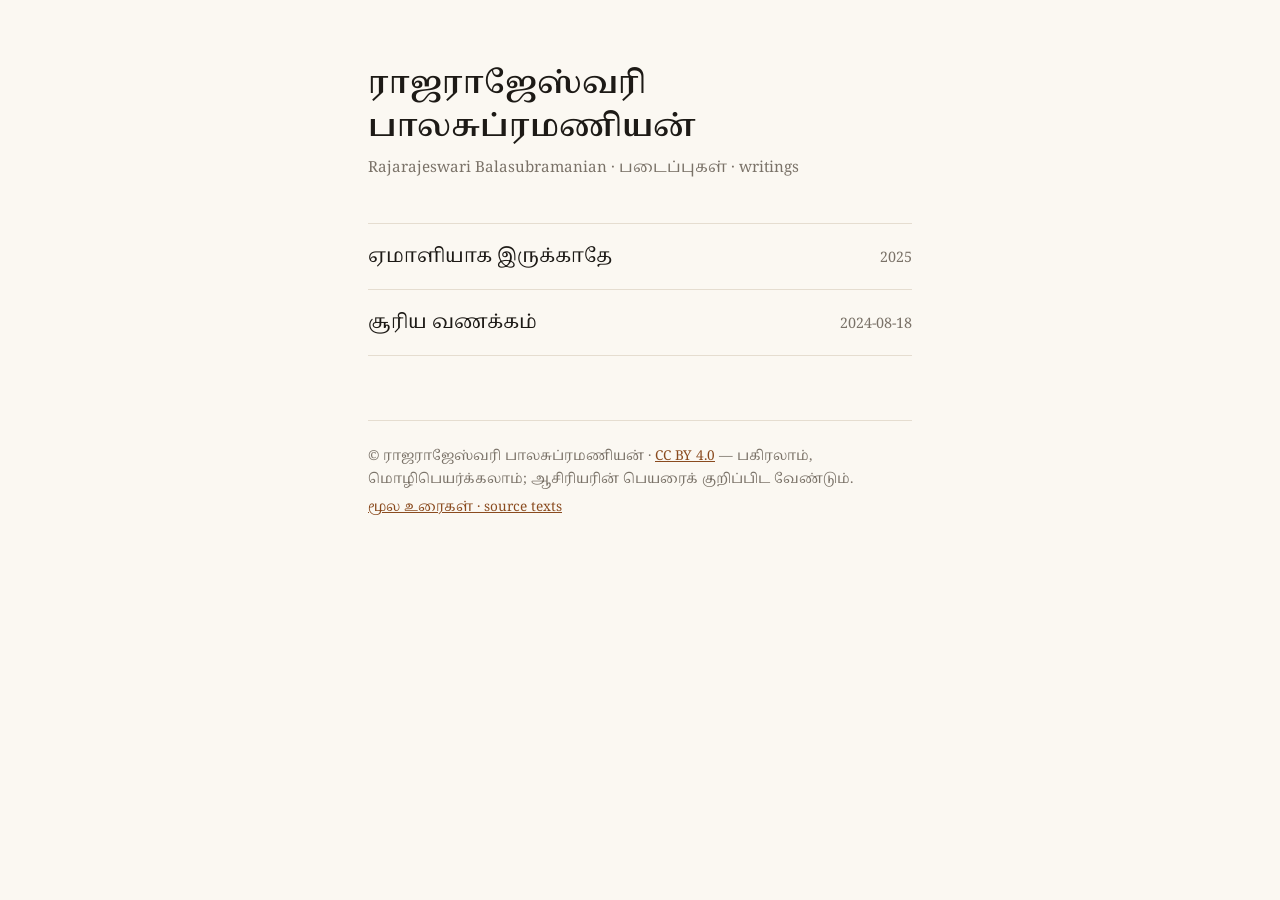
==== docs/index.html @ 10c73fd4 "ஏமாளியாக இருக்காதே: written 2025 Replaces the 2026 placeholder in the header, copyright line, archiv" ====
<!doctype html>
<html lang="ta">
<meta charset="utf-8">
<meta name="viewport" content="width=device-width, initial-scale=1">
<title>ராஜராஜேஸ்வரி பாலசுப்ரமணியன் — படைப்புகள்</title>
<link rel="stylesheet" href="style.css">
<link rel="preconnect" href="https://fonts.googleapis.com">
<link rel="preconnect" href="https://fonts.gstatic.com" crossorigin>
<link href="https://fonts.googleapis.com/css2?family=Noto+Serif+Tamil:wght@400;600&display=swap" rel="stylesheet">
<body>
<main>
<h1 class="site">ராஜராஜேஸ்வரி பாலசுப்ரமணியன்</h1>
<p class="sub">Rajarajeswari Balasubramanian · படைப்புகள் · writings</p>
<ul class="works">
<li><a href="emaliyaga-irukkathe/">ஏமாளியாக இருக்காதே</a> <span class="when">2025</span></li>
<li><a href="surya-vanakkam/">சூரிய வணக்கம்</a> <span class="when">2024-08-18</span></li>
</ul>
<footer>
<p>© ராஜராஜேஸ்வரி பாலசுப்ரமணியன் · <a href="https://creativecommons.org/licenses/by/4.0/">CC BY 4.0</a>
— பகிரலாம், மொழிபெயர்க்கலாம்; ஆசிரியரின் பெயரைக் குறிப்பிட வேண்டும்.</p>
<p><a href="https://github.com/balukarthik/Writings">மூல உரைகள் · source texts</a></p>
</footer>
</main>
</html>
---- docs/style.css ----
:root { color-scheme: light dark;
  --bg:#fbf8f2; --fg:#1d1a16; --muted:#7a7268; --rule:#e5ddd0; --link:#8a4b1f; }
@media (prefers-color-scheme: dark) {
  :root { --bg:#17150f; --fg:#ece6da; --muted:#9c9385; --rule:#2e2a22; --link:#e0a06a; } }
html { background:var(--bg); color:var(--fg); }
body { margin:0; font-family:"Noto Serif Tamil","Latha","Nirmala UI",serif;
  font-size:1.15rem; line-height:1.9; -webkit-text-size-adjust:100%; }
header { padding:1.2rem 1.25rem 0; }
header .home { text-decoration:none; color:var(--muted); font-size:.95rem; }
main { max-width:34rem; margin:0 auto; padding:2.5rem 1.25rem 4rem; }
h1 { font-weight:600; font-size:1.7rem; line-height:1.4; margin:0 0 .3rem; }
h1.site { font-size:1.9rem; margin-top:1.5rem; }
.sub, .byline { color:var(--muted); margin:0 0 2.5rem; font-size:.95rem; }
.text { font-size:1.25rem; line-height:2.05; }
.text p { margin:0; white-space:pre-wrap; padding-left:1.4em; text-indent:-1.4em; }
.text p.gap { height:1.2em; }
.text p.prose { padding-left:0; text-indent:0; margin-bottom:1em; }
@media (max-width: 480px) { .text { font-size:1.15rem; } }
ul.works { list-style:none; padding:0; margin:0; }
ul.works li { padding:.9rem 0; border-top:1px solid var(--rule); display:flex;
  justify-content:space-between; gap:1rem; align-items:baseline; }
ul.works li:last-child { border-bottom:1px solid var(--rule); }
ul.works a { color:var(--fg); text-decoration:none; font-size:1.2rem; }
ul.works a:hover { color:var(--link); }
.when { color:var(--muted); font-size:.9rem; white-space:nowrap; }
a { color:var(--link); }
footer { margin-top:4rem; padding-top:1.2rem; border-top:1px solid var(--rule);
  color:var(--muted); font-size:.85rem; line-height:1.7; }
footer p { margin:.3rem 0; }
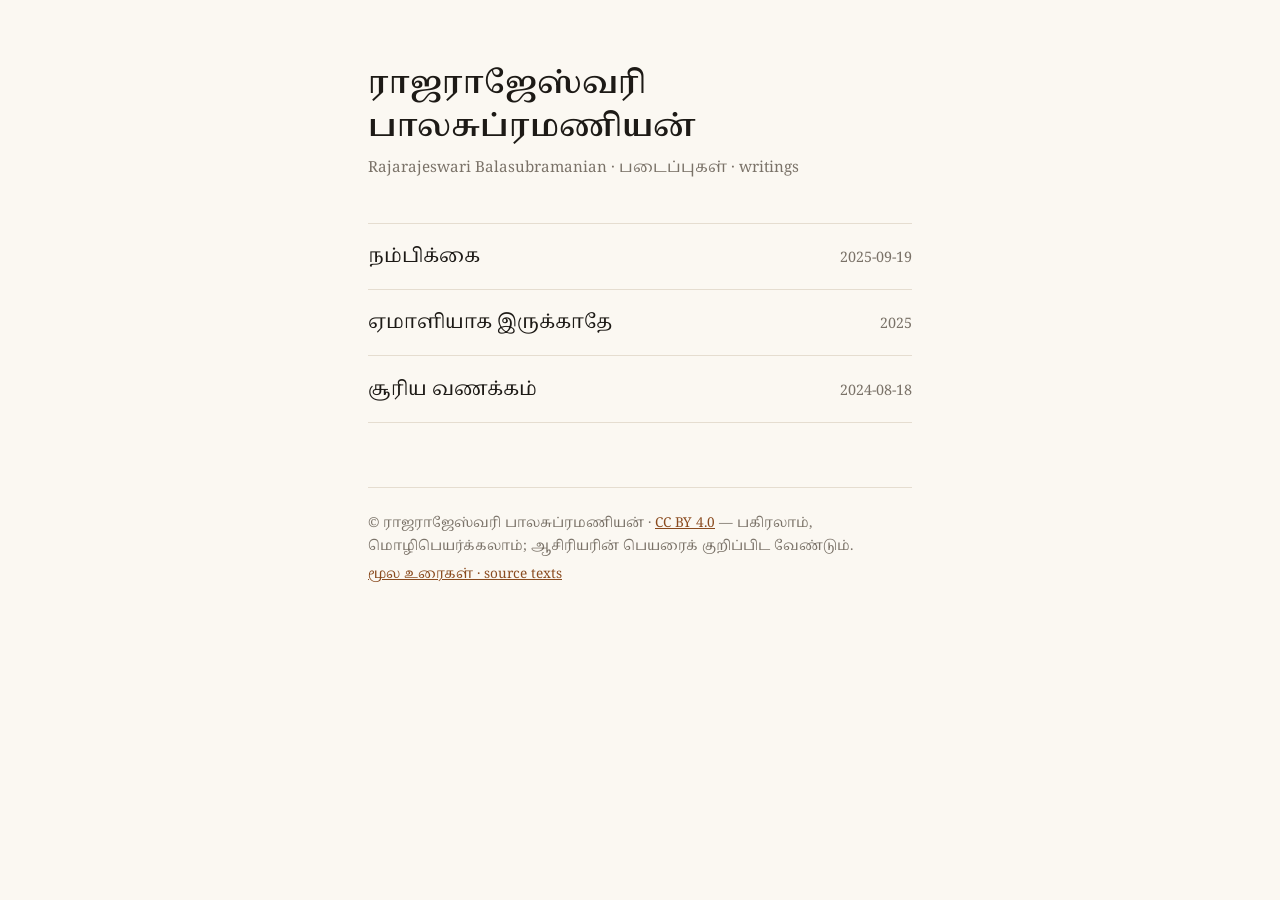
==== commit 33ff92e3: "Add நம்பிக்கை, written 2025-09-19 Typed text received as a pasted message; title and date are the au" ====
--- a/docs/index.html
+++ b/docs/index.html
@@ -12,6 +12,7 @@
 <h1 class="site">ராஜராஜேஸ்வரி பாலசுப்ரமணியன்</h1>
 <p class="sub">Rajarajeswari Balasubramanian · படைப்புகள் · writings</p>
 <ul class="works">
+<li><a href="nambikkai/">நம்பிக்கை</a> <span class="when">2025-09-19</span></li>
 <li><a href="emaliyaga-irukkathe/">ஏமாளியாக இருக்காதே</a> <span class="when">2025</span></li>
 <li><a href="surya-vanakkam/">சூரிய வணக்கம்</a> <span class="when">2024-08-18</span></li>
 </ul>
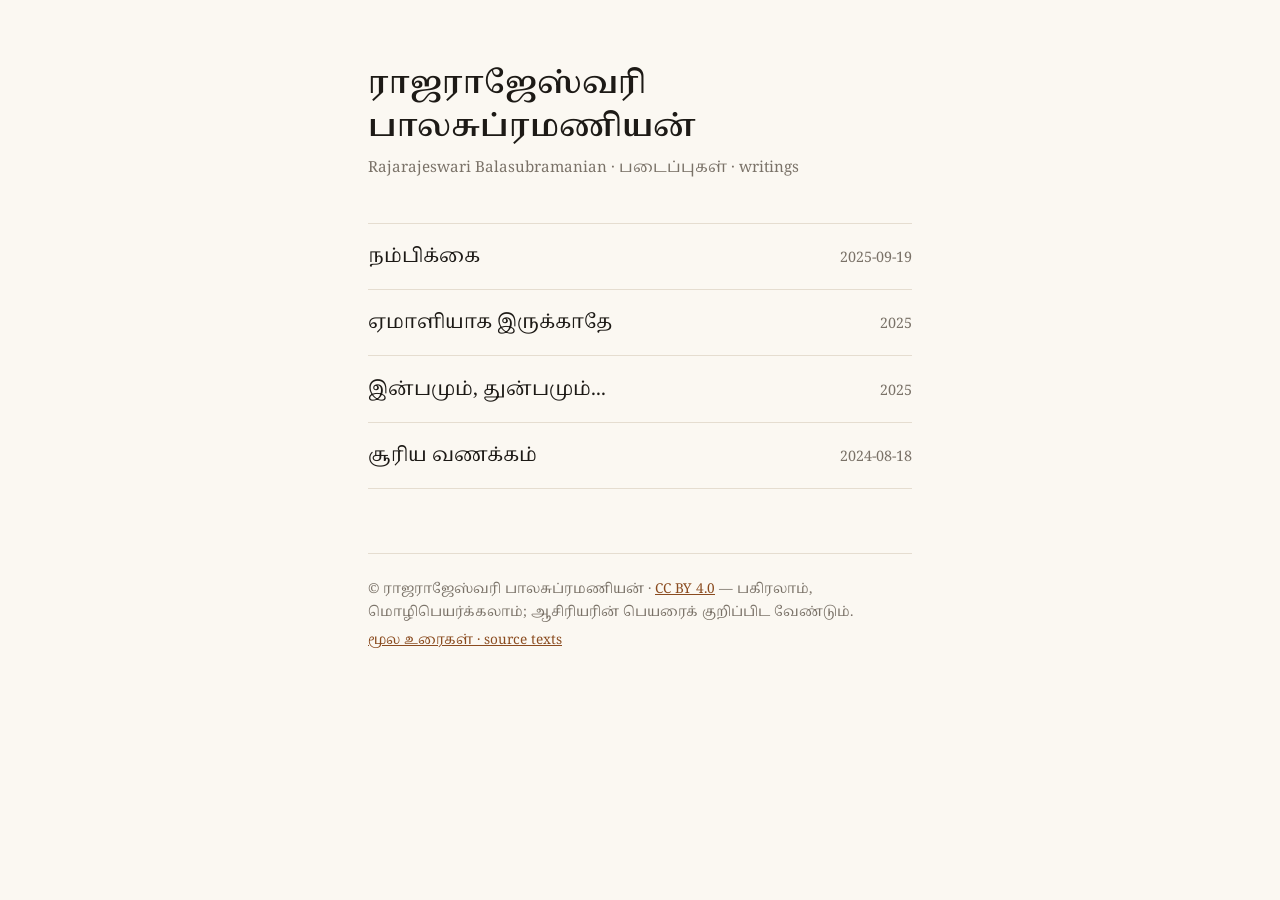
==== commit 2ae1669e: "Add இன்பமும், துன்பமும்..., written 2025 Typed text received as a pasted message; title and year are" ====
--- a/docs/index.html
+++ b/docs/index.html
@@ -14,6 +14,7 @@
 <ul class="works">
 <li><a href="nambikkai/">நம்பிக்கை</a> <span class="when">2025-09-19</span></li>
 <li><a href="emaliyaga-irukkathe/">ஏமாளியாக இருக்காதே</a> <span class="when">2025</span></li>
+<li><a href="inbamum-thunbamum/">இன்பமும், துன்பமும்...</a> <span class="when">2025</span></li>
 <li><a href="surya-vanakkam/">சூரிய வணக்கம்</a> <span class="when">2024-08-18</span></li>
 </ul>
 <footer>
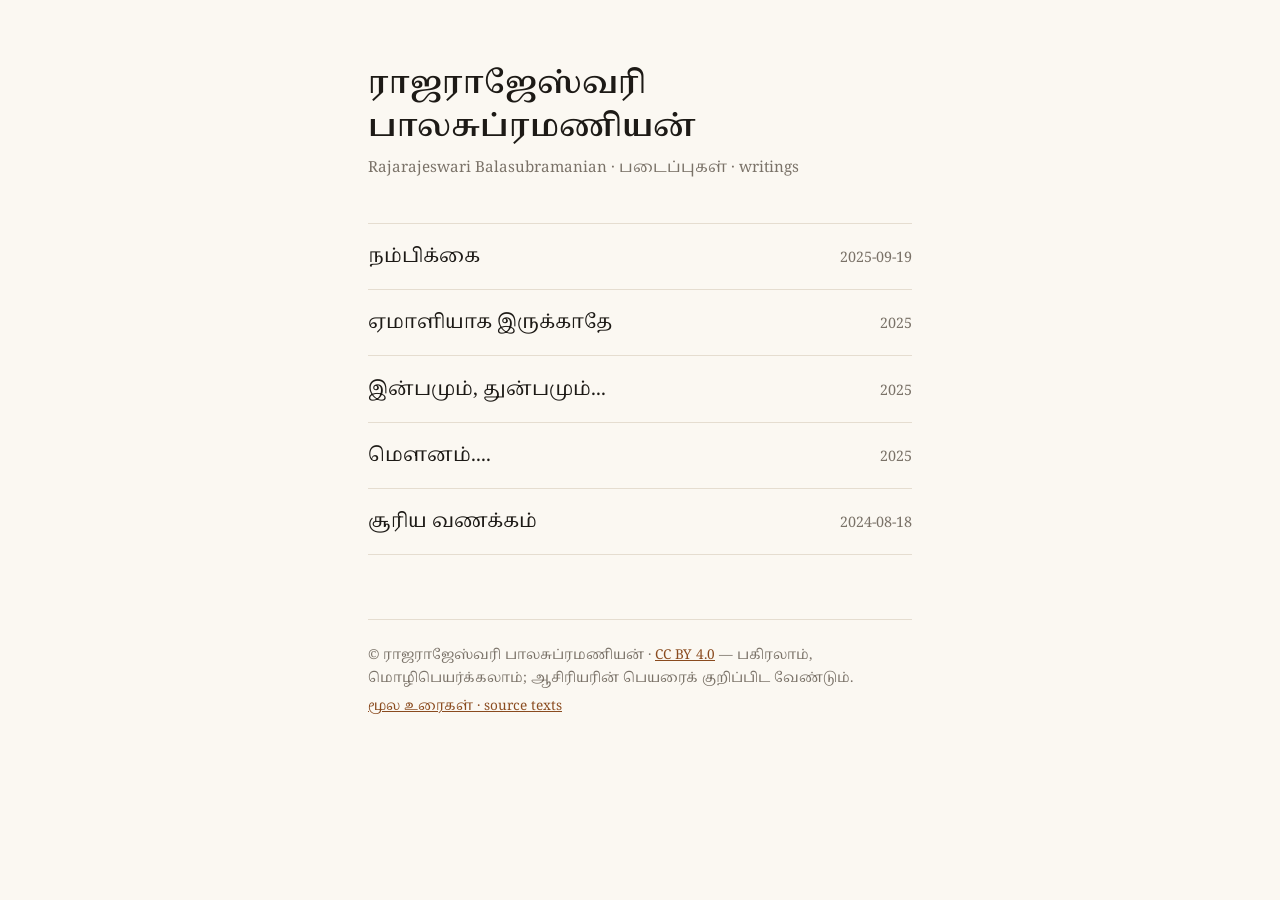
==== commit b8e3e524: "Add மௌனம்...., written 2025 Typed text received as a pasted message; title and year are the author's" ====
--- a/docs/index.html
+++ b/docs/index.html
@@ -15,6 +15,7 @@
 <li><a href="nambikkai/">நம்பிக்கை</a> <span class="when">2025-09-19</span></li>
 <li><a href="emaliyaga-irukkathe/">ஏமாளியாக இருக்காதே</a> <span class="when">2025</span></li>
 <li><a href="inbamum-thunbamum/">இன்பமும், துன்பமும்...</a> <span class="when">2025</span></li>
+<li><a href="mounam/">மௌனம்....</a> <span class="when">2025</span></li>
 <li><a href="surya-vanakkam/">சூரிய வணக்கம்</a> <span class="when">2024-08-18</span></li>
 </ul>
 <footer>
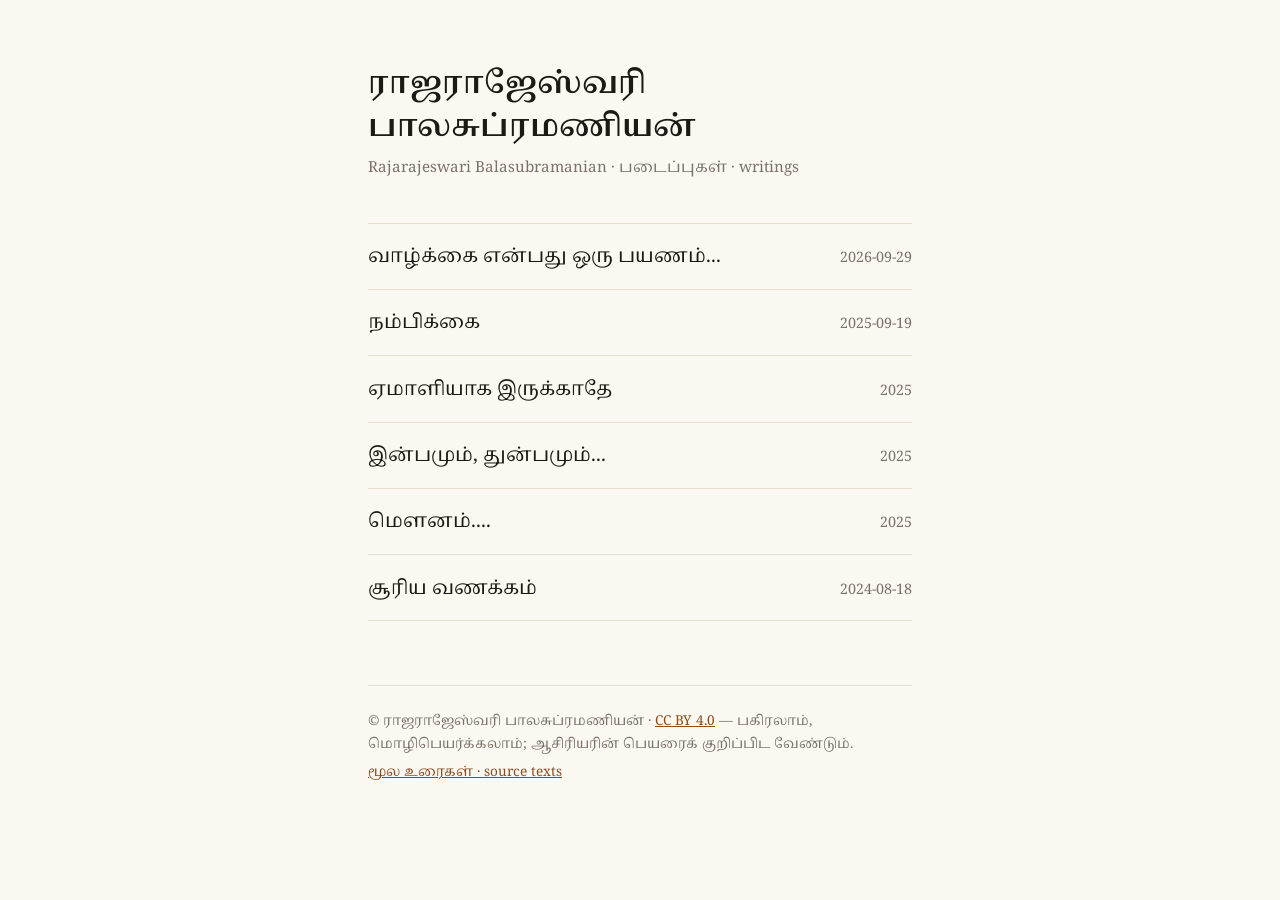
==== commit 9bcebe68: "Add வாழ்க்கை என்பது ஒரு பயணம்..., written 2026-09-29 Typed text received as a pasted message the day" ====
--- a/docs/index.html
+++ b/docs/index.html
@@ -12,6 +12,7 @@
 <h1 class="site">ராஜராஜேஸ்வரி பாலசுப்ரமணியன்</h1>
 <p class="sub">Rajarajeswari Balasubramanian · படைப்புகள் · writings</p>
 <ul class="works">
+<li><a href="vazhkkai-oru-payanam/">வாழ்க்கை என்பது ஒரு பயணம்...</a> <span class="when">2026-09-29</span></li>
 <li><a href="nambikkai/">நம்பிக்கை</a> <span class="when">2025-09-19</span></li>
 <li><a href="emaliyaga-irukkathe/">ஏமாளியாக இருக்காதே</a> <span class="when">2025</span></li>
 <li><a href="inbamum-thunbamum/">இன்பமும், துன்பமும்...</a> <span class="when">2025</span></li>
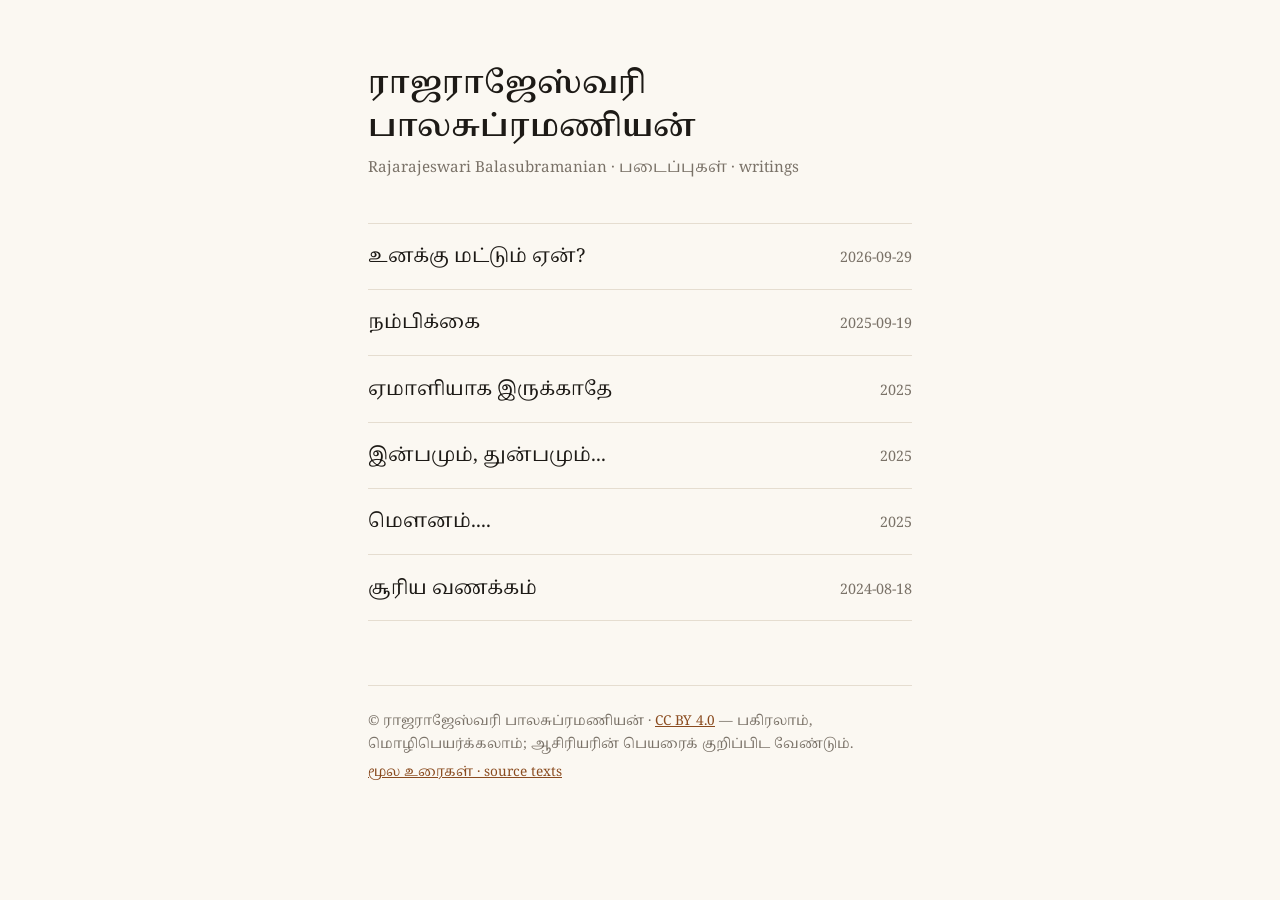
==== commit 7b43213c: "Retitle to உனக்கு மட்டும் ஏன்? Karthik asked for a title with the sense of "why do YOU care?"; her c" ====
--- a/docs/index.html
+++ b/docs/index.html
@@ -12,7 +12,7 @@
 <h1 class="site">ராஜராஜேஸ்வரி பாலசுப்ரமணியன்</h1>
 <p class="sub">Rajarajeswari Balasubramanian · படைப்புகள் · writings</p>
 <ul class="works">
-<li><a href="vazhkkai-oru-payanam/">வாழ்க்கை என்பது ஒரு பயணம்...</a> <span class="when">2026-09-29</span></li>
+<li><a href="unakku-mattum-en/">உனக்கு மட்டும் ஏன்?</a> <span class="when">2026-09-29</span></li>
 <li><a href="nambikkai/">நம்பிக்கை</a> <span class="when">2025-09-19</span></li>
 <li><a href="emaliyaga-irukkathe/">ஏமாளியாக இருக்காதே</a> <span class="when">2025</span></li>
 <li><a href="inbamum-thunbamum/">இன்பமும், துன்பமும்...</a> <span class="when">2025</span></li>
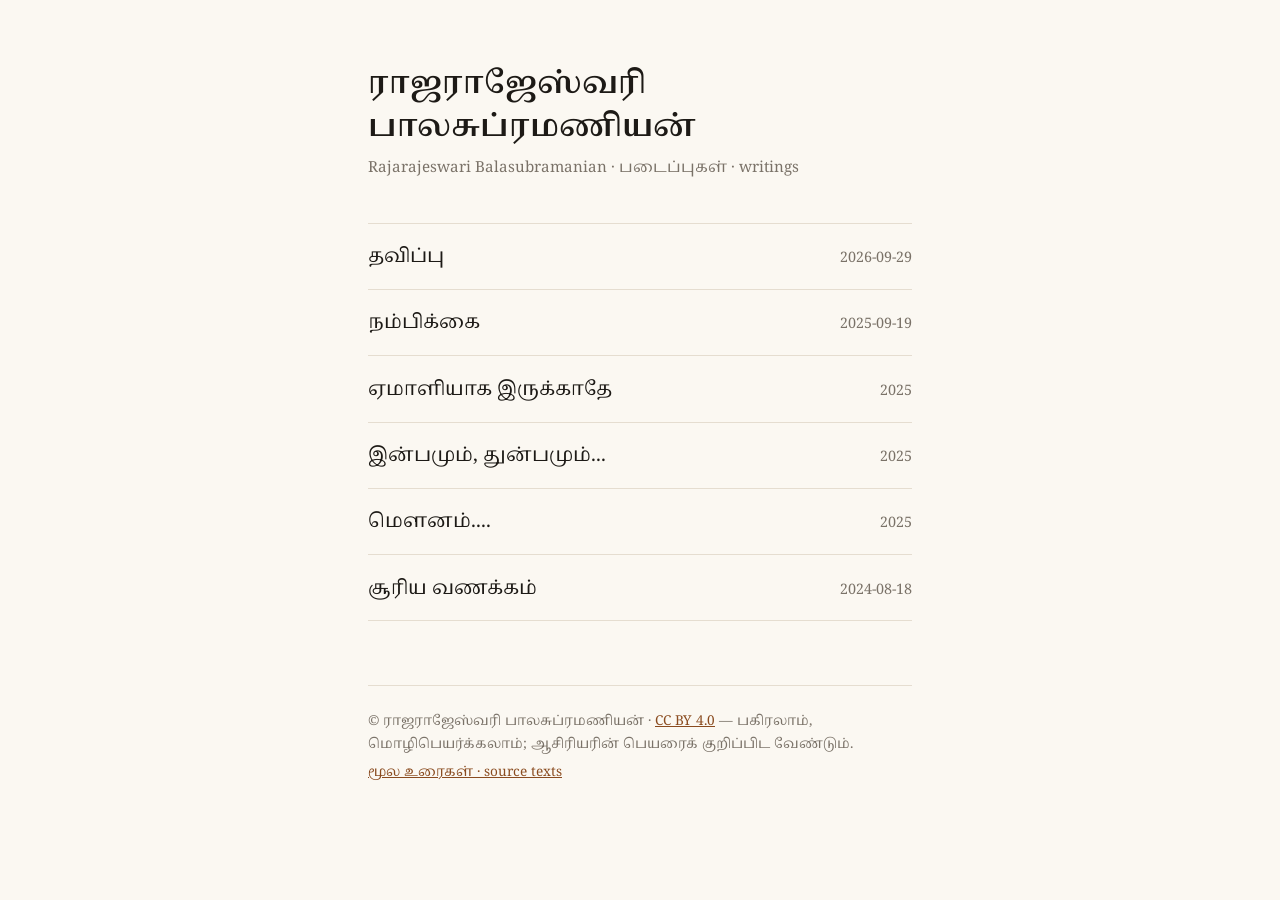
==== commit eb15719a: "Retitle to தவிப்பு The previous title quoted the closing line and so gave away the piece's turn to t" ====
--- a/docs/index.html
+++ b/docs/index.html
@@ -12,7 +12,7 @@
 <h1 class="site">ராஜராஜேஸ்வரி பாலசுப்ரமணியன்</h1>
 <p class="sub">Rajarajeswari Balasubramanian · படைப்புகள் · writings</p>
 <ul class="works">
-<li><a href="unakku-mattum-en/">உனக்கு மட்டும் ஏன்?</a> <span class="when">2026-09-29</span></li>
+<li><a href="thavippu/">தவிப்பு</a> <span class="when">2026-09-29</span></li>
 <li><a href="nambikkai/">நம்பிக்கை</a> <span class="when">2025-09-19</span></li>
 <li><a href="emaliyaga-irukkathe/">ஏமாளியாக இருக்காதே</a> <span class="when">2025</span></li>
 <li><a href="inbamum-thunbamum/">இன்பமும், துன்பமும்...</a> <span class="when">2025</span></li>
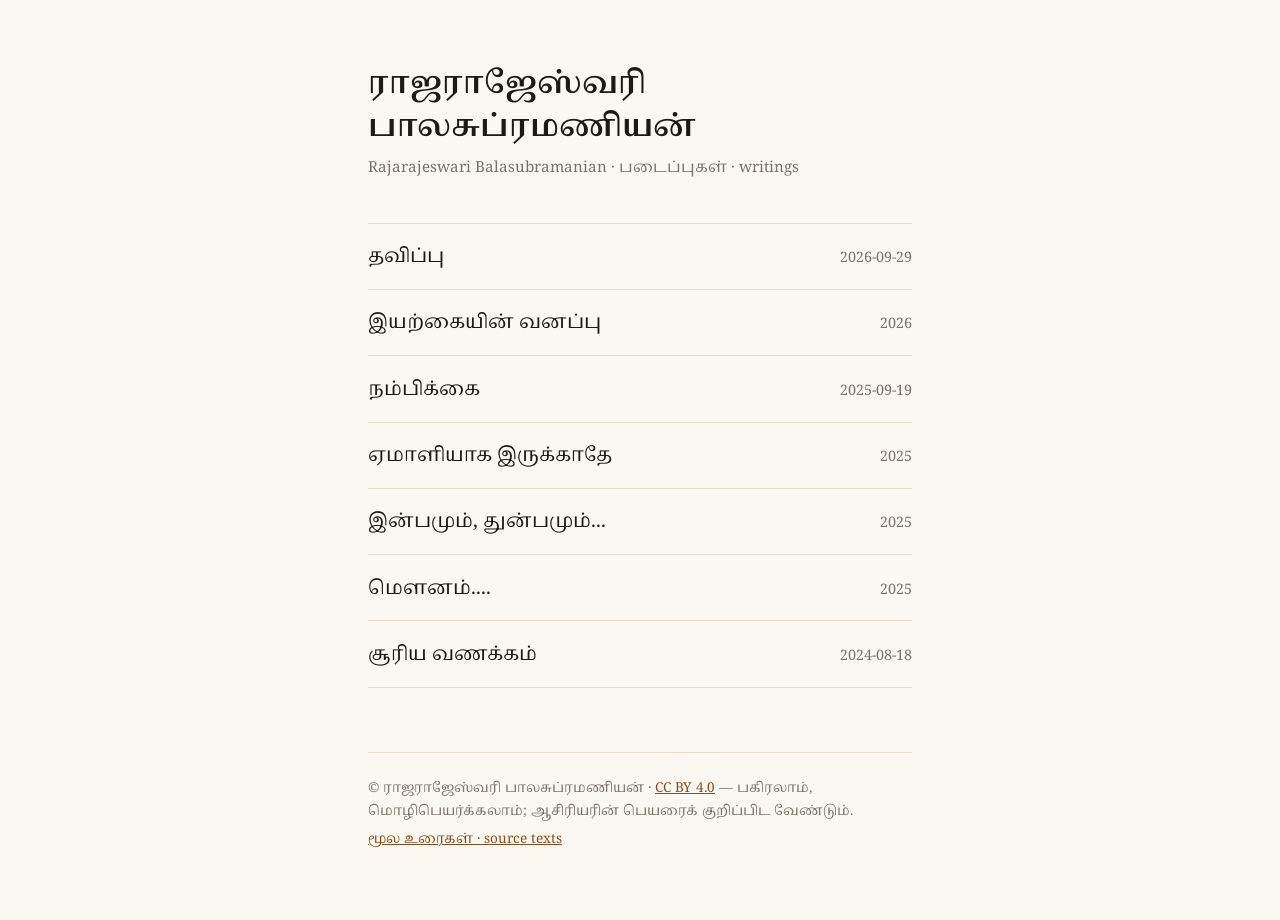
==== commit be2cdf71: "Add இயற்கையின் வனப்பு (2026) — typed by the author Co-Authored-By: Claude Fable 5 <noreply@anthropic" ====
--- a/docs/index.html
+++ b/docs/index.html
@@ -13,6 +13,7 @@
 <p class="sub">Rajarajeswari Balasubramanian · படைப்புகள் · writings</p>
 <ul class="works">
 <li><a href="thavippu/">தவிப்பு</a> <span class="when">2026-09-29</span></li>
+<li><a href="iyarkaiyin-vanappu/">இயற்கையின் வனப்பு</a> <span class="when">2026</span></li>
 <li><a href="nambikkai/">நம்பிக்கை</a> <span class="when">2025-09-19</span></li>
 <li><a href="emaliyaga-irukkathe/">ஏமாளியாக இருக்காதே</a> <span class="when">2025</span></li>
 <li><a href="inbamum-thunbamum/">இன்பமும், துன்பமும்...</a> <span class="when">2025</span></li>
